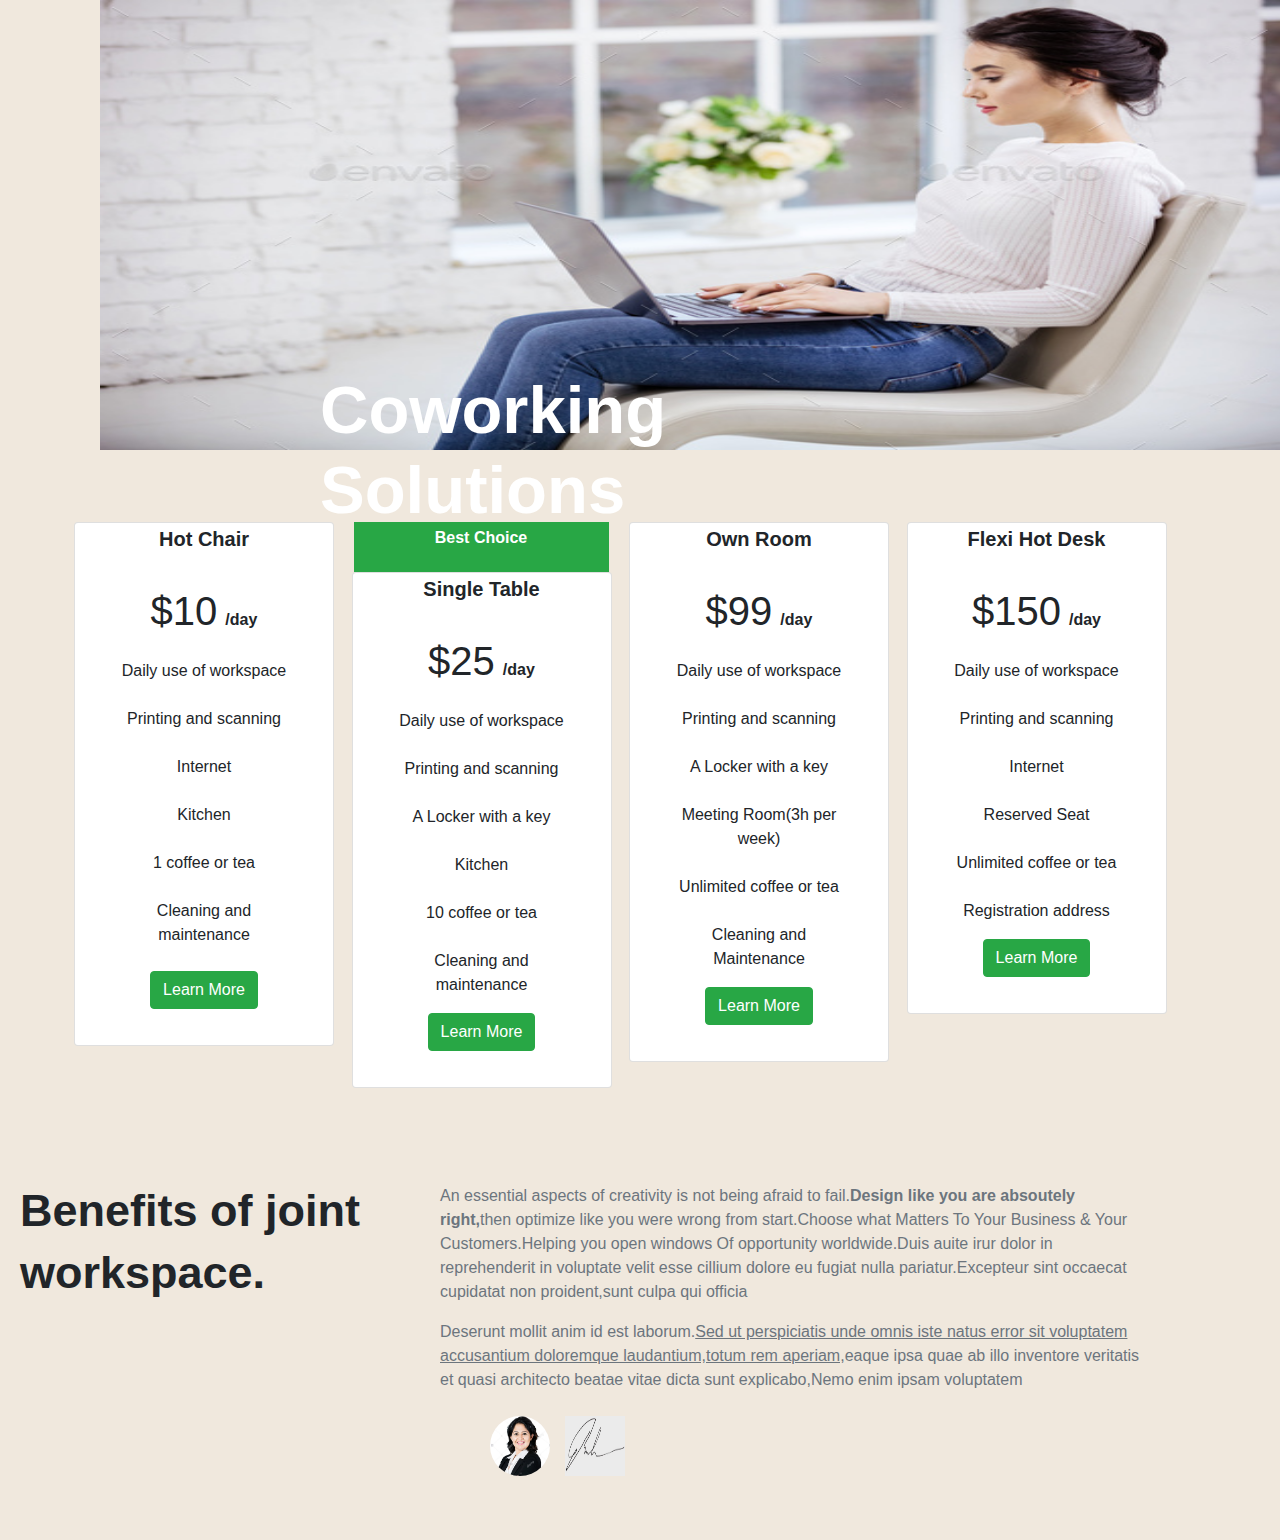
==== Pricing_table.html @ 1eaa3ab8 "Update Pricing_table.html" ====
<html>
<head>
	
	<meta charset="utf-8">
    <meta http-equiv="X-UA-Compatible" content="IE=edge">
    <meta name="viewport" content="width=device-width, initial-scale=1">
	<link rel="stylesheet" href="Pricing.css">
    <link rel="stylesheet" href="https://maxcdn.bootstrapcdn.com/bootstrap/4.5.2/css/bootstrap.min.css">
    <script src="https://ajax.googleapis.com/ajax/libs/jquery/3.5.1/jquery.min.js"></script>
    <script src="https://cdnjs.cloudflare.com/ajax/libs/popper.js/1.16.0/umd/popper.min.js"></script>
    <script src="https://maxcdn.bootstrapcdn.com/bootstrap/4.5.2/js/bootstrap.min.js"></script>
	<title>Pricing_table</title>
</head>
	
<body>
<img src="girl.jpg"class="img-responsive"></img>
<div class=" text-white font-weight-bold hearderset"> <h1>Coworking Solutions</h1> </div>
<div class="container mb-5 mt-5">
    <div class="row mx-0 pricing card-deck flex-column flex-md-row mb-4">
	<div class="col-12 col-sm-3 col-md-3 col-lg-3 col-xl-3 p-4">
	<div class="card car-pricing text-center px-3 mb-4">
	<span class="h5 font-weight-bold  mx-auto px-4 py-1 rounded-bottom bg-transparent text-black"><strong>Hot Chair</strong></span>
	
	<div class="bg-transparent pt-4 boarder-0">
	<h1 class="h1 font-weight-normal text-center mb-0" data-pricing-value="6">$<span class="price">10</span><span class="h6 font-weight-bold text-black ml-2"><b>/day</b></span></h1>
	
	</div>
	<div class="card-body pt-0">
     <ul class="list-unstyled mb-4"><br>
          <li>Daily use of workspace</li><br>
		   <li>Printing and scanning</li><br>	
		    <li>Internet</li><br>	
			 <li>Kitchen</li><br>	
			  <li>1 coffee or tea</li><br>	
			   <li>Cleaning and maintenance</li>	
      </ul>
	   <button type="button" class="btn btn-success mb-3">Learn More</button>
	   </div>
	   </div>
	   </div>

    	<div class="col-12 col-sm-3 col-md-3 col-lg-3 col-xl-3 p-4">
	   <div class=" temp mx-auto px-4 py-1 mb-0 bg-success text-center text-white font-weight-bold">Best Choice</div>
	<div class="card car-pricing text-center px-3 mb-4">
	<span class="h5 font-weight-bold  mx-auto px-4 py-1 rounded-bottom bg-transparent text-black"><strong>Single Table</strong></span>
	
	<div class="bg-transparent pt-4 boarder-0">
	<h1 class="h1 font-weight-normal text-center mb-0" data-pricing-value="6">$<span class="price">25</span><span class="h6 font-weight-bold text-black ml-2"><b>/day</b></span></h1>
	
	</div>
	<div class="card-body pt-0">
     <ul class="list-unstyled"><br>
          <li>Daily use of workspace</li><br>	 
		   <li>Printing and scanning</li><br>	
		    <li>A Locker with a key</li><br>	
			 <li>Kitchen</li><br>	
			  <li>10 coffee or tea</li><br>
			   <li>Cleaning and maintenance</li>	
      </ul>
	   <button type="button" class="btn btn-success mb-3">Learn More</button>
	   </div>
	   </div>
	   </div>
	
	<div class="col-12 col-sm-3 col-md-3 col-lg-3 col-xl-3 p-4">
	<div class="card car-pricing text-center px-3 mb-4">
    <span class="h5 font-weight-bold mx-auto px-4 py-1 rounded-bottom bg-transparent text-black"><strong>Own Room</strong></span>
	
	<div class="bg-transparent pt-4 boarder-0">
	<h1 class="h1 font-weight-normal text-center mb-0" data-pricing-value="6">$<span class="price">99</span><span class="h6 font-weight-bold text-black ml-2"><b>/day</b></span></h1>
	
	</div>
	<div class="card-body pt-0">
     <ul class="font-weight-normal list-unstyled"><br>
          <li>Daily use of workspace</li><br>	 
		   <li>Printing and scanning</li><br>	
		    <li>A Locker with a key</li><br>	
			 <li>Meeting Room(3h per week)</li><br>
			  <li>Unlimited coffee or tea</li><br>	
			   <li>Cleaning and Maintenance</li>	
      </ul>
	   <button type="button" class="btn btn-success mb-3">Learn More</button>
	   </div>
	   </div>
	   </div>

	<div class="col-12 col-sm-3 col-md-3 col-lg-3 col-xl-3 p-4">
	<div class="card car-pricing text-center px-3 mb-4">
	<span class="h5 font-weight-bold mx-auto px-4 py-1 rounded-bottom bg-transparent text-black"><strong>Flexi Hot Desk</strong></span>
	
	<div class="bg-transparent pt-4 boarder-0">
	<h1 class="h1 font-weight-normal text-center mb-0" data-pricing-value="6">$<span class="price">150</span><span class="h6 font-weight-bold text-black ml-2"><b>/day</b></span></h1>
	
	</div>
	<div class="card-body pt-0">
     <ul class="list-unstyled"><br>
          <li>Daily use of workspace</li><br>	 
		   <li>Printing and scanning</li><br>
		    <li>Internet</li><br>	
			 <li>Reserved Seat</li><br>
			  <li>Unlimited coffee or tea</li><br>	
			   <li>Registration address</li>	
      </ul>
	   <button type="button" class="btn btn-success mb-3">Learn More</button>
	   
	   </div>
	   </div>
	   </div>
	   </div>
	  <div class="container mt-5">
	    <div class="row">
	     <div class="col-md-4"> 
	       <b><h1 class="second"><strong>Benefits of joint</h1>
		   <h1 class="third">workspace.</strong></h1></b>
	     </div>
		 <div class="col-md-8">
		 <p class="text-secondary">An essential aspects of creativity is not being afraid to fail.<b>Design like you are absoutely right,</b>then optimize like you were wrong from start.Choose what Matters To Your Business & Your Customers.Helping you open windows Of opportunity worldwide.Duis auite irur dolor in reprehenderit in voluptate velit esse cillium dolore eu fugiat nulla pariatur.Excepteur sint occaecat cupidatat non proident,sunt culpa qui officia</p>
	     <p class="text-secondary">Deserunt mollit anim id est laborum.<u>Sed ut perspiciatis unde omnis iste natus error sit voluptatem accusantium doloremque laudantium,totum rem aperiam,</u>eaque ipsa quae ab illo inventore veritatis et quasi architecto beatae vitae dicta sunt explicabo,Nemo enim ipsam voluptatem
         <br>
         <br><img src="emp.jpg" class="five"></img><img src="sign2.jpg" class="six"></img>		 		 
		 </div>
	  </div>
	   </div>
	   </div>
</body>
</html>
---- Pricing.css ----
.btn{
	border-radius : 25px;
}

img{
	height:450px; 
	width:1200px;
	position:relative;
	left:100px;
}

body{
	
	background-image : url("ice.png");
	background-repeat : repeat;
}

.container{
	position:relative;
	right:40px;
}
	
.card{
	position:relative;
	right:10px;
	width : 260px;
}
.c{
	text-align: right;
}

.hearderset h1{
	font-size : 67px;
	font-weight : bold;
	position : absolute;
	top : 50%;
	left : 50%;
	transform : translate(-50%,-50%);
}
.temp{
	width : 255px;
	height : 50px;
	position : relative;
	right : 20px;
	left :7px;
	
}

.five{
	position : relative;
	border-radius : 50%;
	height : 60px;
	width : 60px;
	left : 50px;
}
.second{
	font-size:45px;
}
.third{
	font-size:45px;
}
.six{
	position : relative;
	height : 60px;
	width : 60px;
	left : 65px;
}
.col-md-8{
	left : 50px;
}
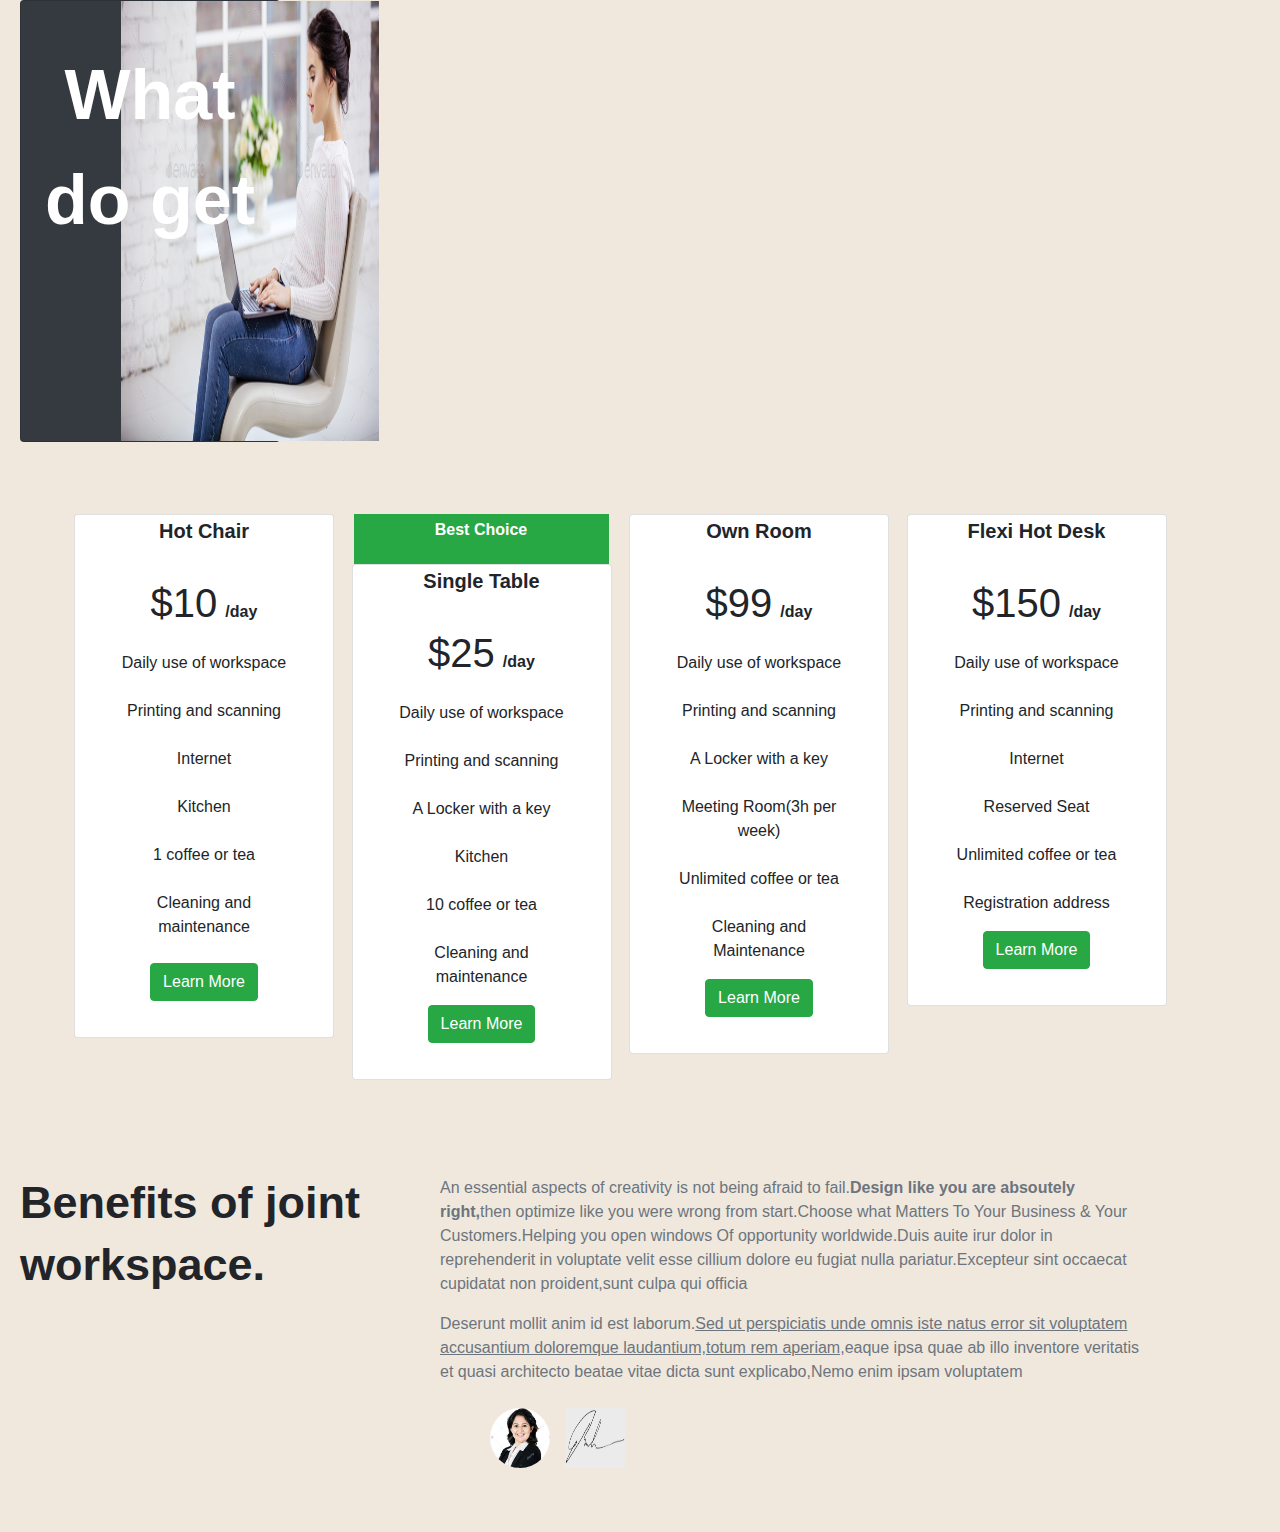
==== commit abe22648: "Update Pricing_table.html" ====
--- a/Pricing_table.html
+++ b/Pricing_table.html
@@ -13,8 +13,19 @@
 </head>
 	
 <body>
-<img src="girl.jpg"class="img-responsive"></img>
-<div class=" text-white font-weight-bold hearderset"> <h1>Coworking Solutions</h1> </div>
+<div class="container">
+		<div class="row">
+			<div class="card bg-dark text-white">
+				<img class="pic3" src="girl.jpg" alt="Card image" style=" width:100% ; height: 440px;">
+				<div class="card-img-overlay">
+				  <p class="card-text" style="font-size:  70px; text-align: center; margin-top: 10%;"><strong> What do get</strong></p>
+				</div>
+			</div>
+</div>
+</div>
+</div>
+</div>
+</div>
 <div class="container mb-5 mt-5">
     <div class="row mx-0 pricing card-deck flex-column flex-md-row mb-4">
 	<div class="col-12 col-sm-3 col-md-3 col-lg-3 col-xl-3 p-4">
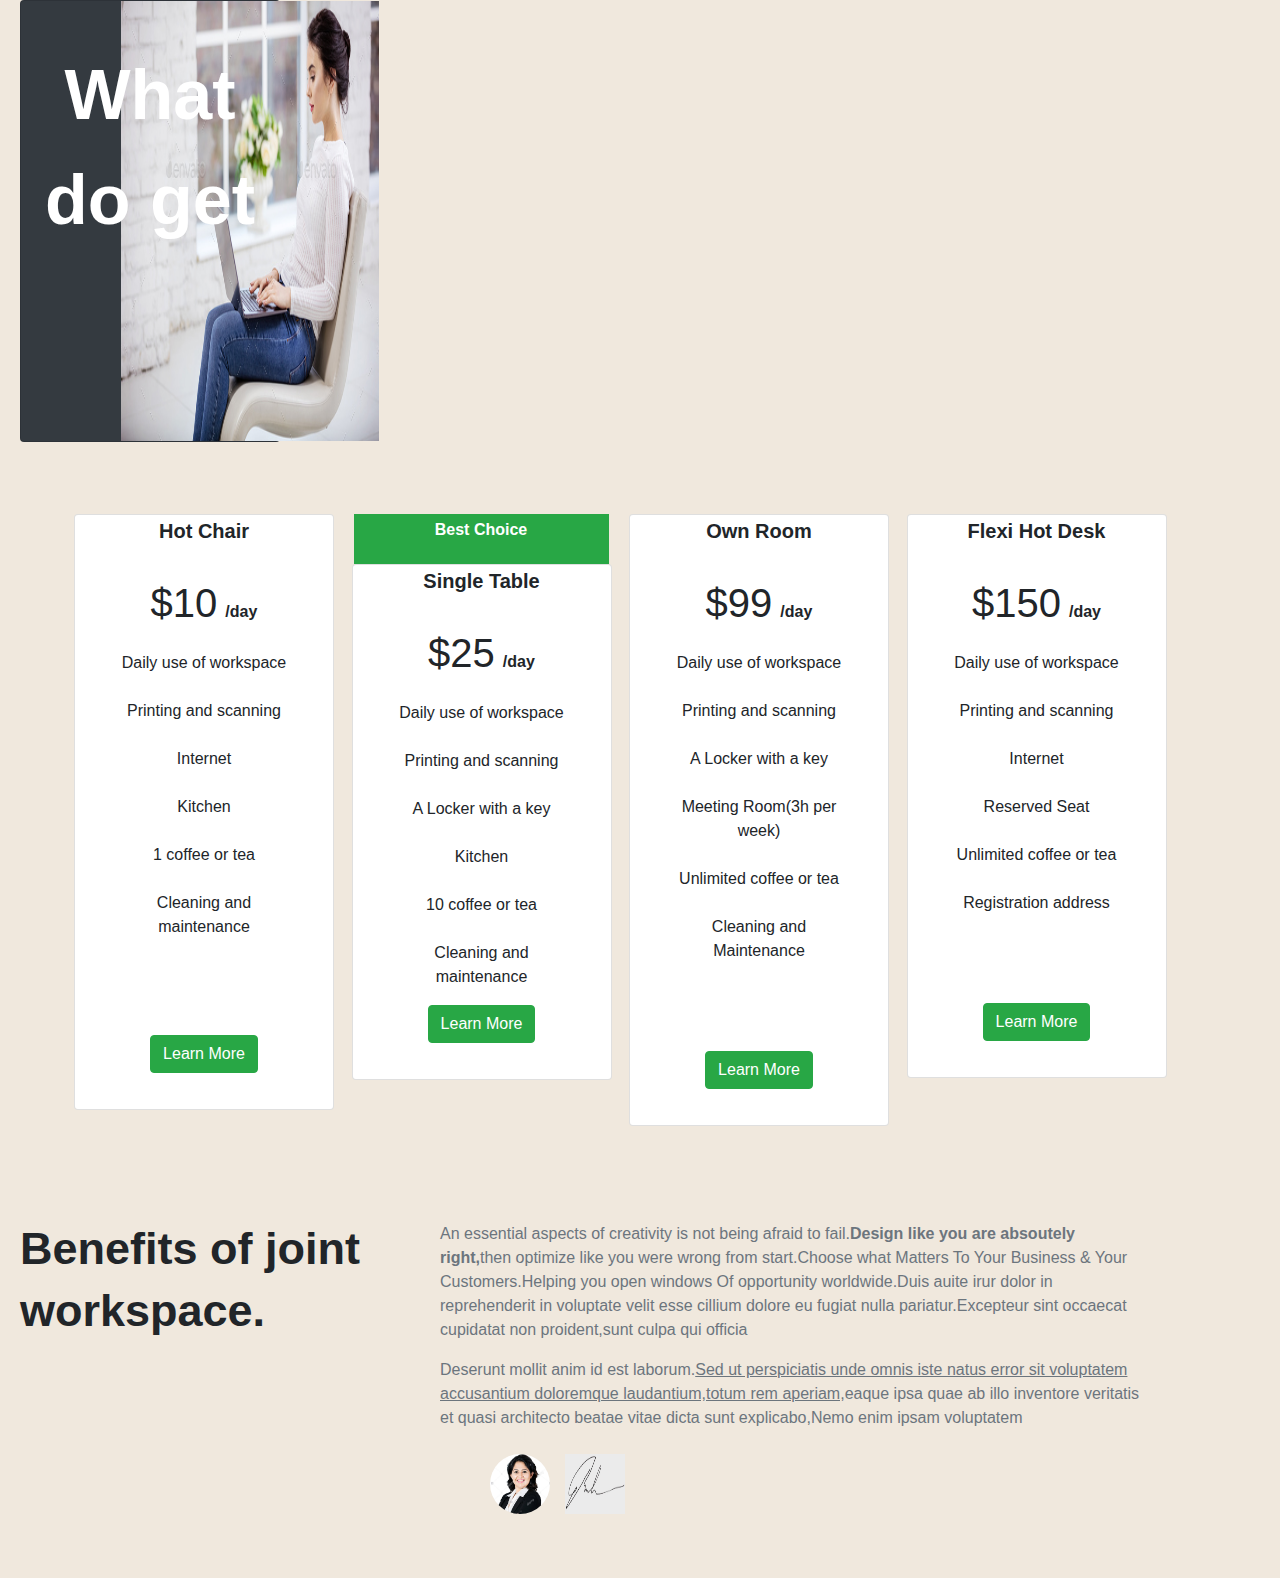
==== commit 0a04a49c: "Update Pricing_table.html" ====
--- a/Pricing_table.html
+++ b/Pricing_table.html
@@ -43,7 +43,7 @@
 		    <li>Internet</li><br>	
 			 <li>Kitchen</li><br>	
 			  <li>1 coffee or tea</li><br>	
-			   <li>Cleaning and maintenance</li>	
+			   <li>Cleaning and maintenance</li>	<br><br><br>
       </ul>
 	   <button type="button" class="btn btn-success mb-3">Learn More</button>
 	   </div>
@@ -88,7 +88,7 @@
 		    <li>A Locker with a key</li><br>	
 			 <li>Meeting Room(3h per week)</li><br>
 			  <li>Unlimited coffee or tea</li><br>	
-			   <li>Cleaning and Maintenance</li>	
+			   <li>Cleaning and Maintenance</li>	<br><br><br>
       </ul>
 	   <button type="button" class="btn btn-success mb-3">Learn More</button>
 	   </div>
@@ -110,7 +110,7 @@
 		    <li>Internet</li><br>	
 			 <li>Reserved Seat</li><br>
 			  <li>Unlimited coffee or tea</li><br>	
-			   <li>Registration address</li>	
+			   <li>Registration address</li>	<br><br><br>
       </ul>
 	   <button type="button" class="btn btn-success mb-3">Learn More</button>
 	   
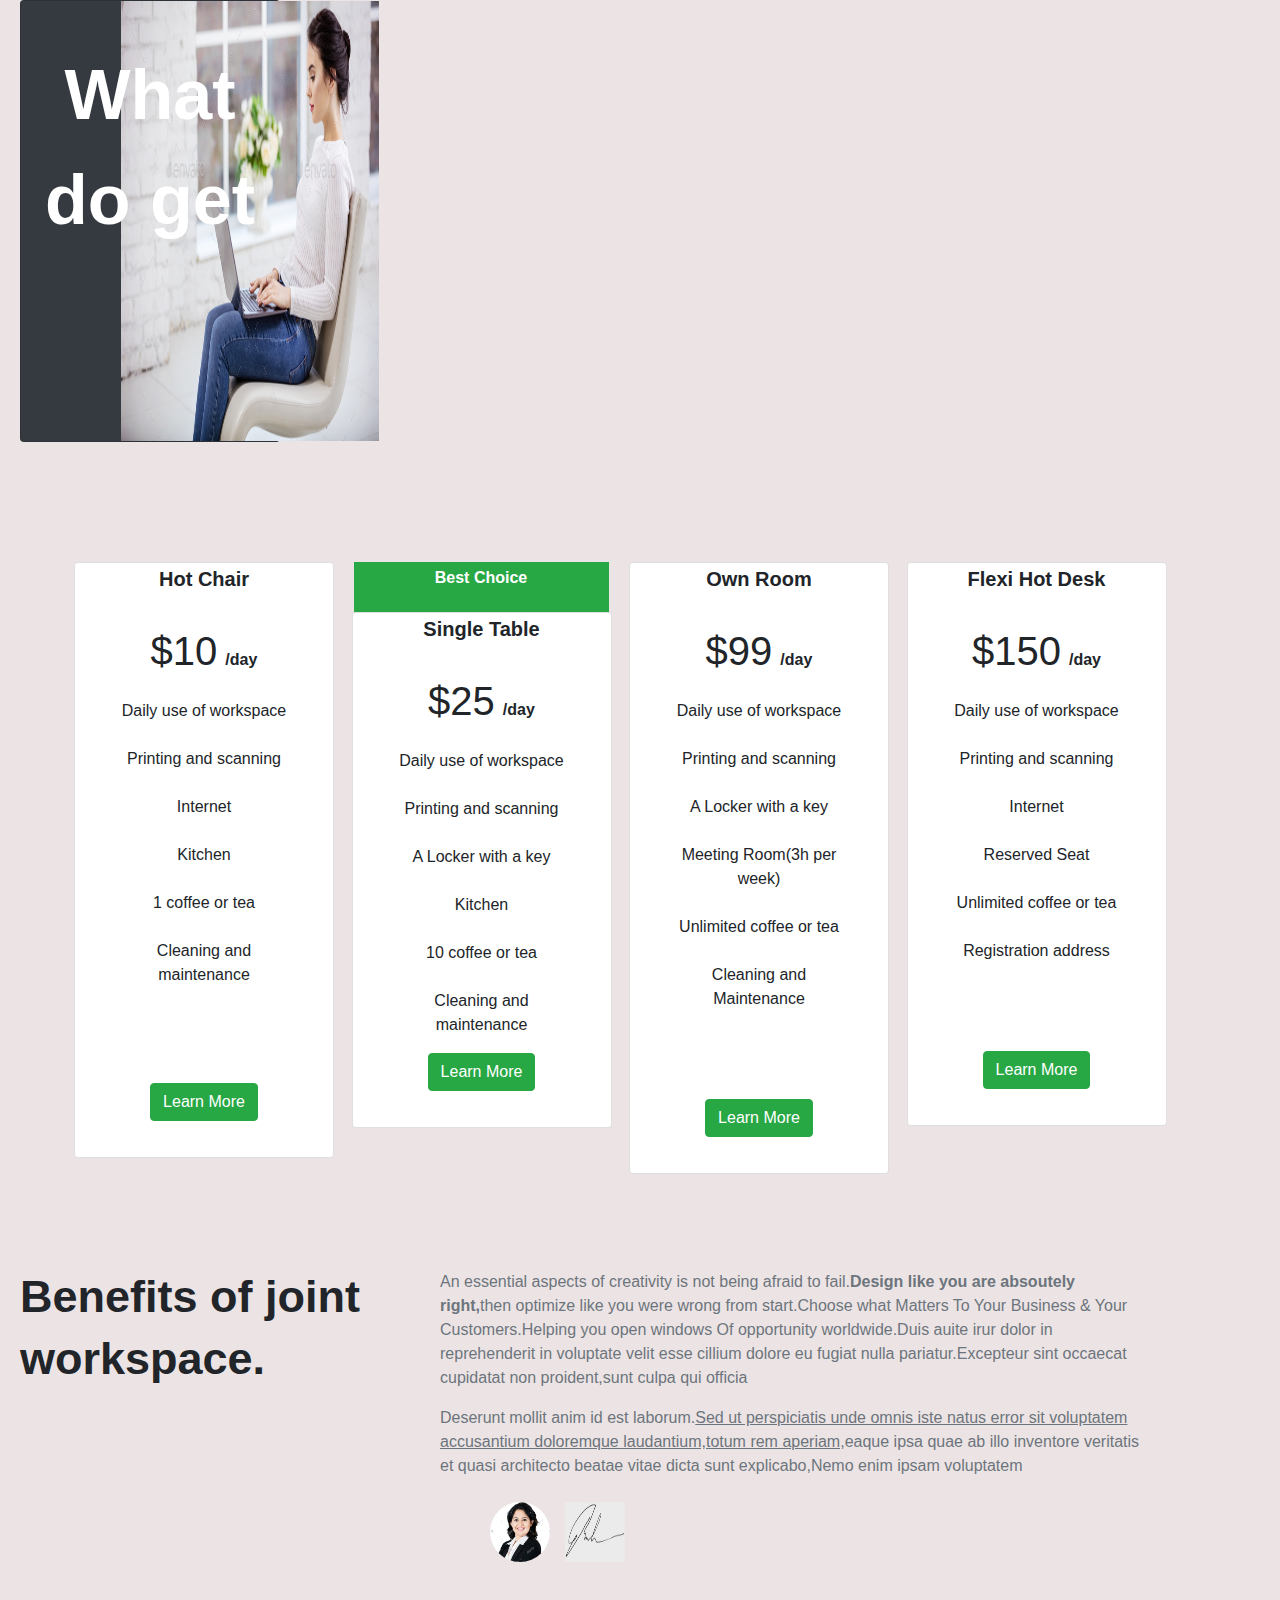
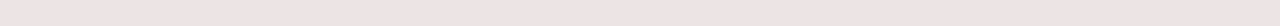
==== commit 7f682aa0: "Update Pricing_table.html" ====
--- a/Pricing_table.html
+++ b/Pricing_table.html
@@ -2,21 +2,24 @@
 <head>
 	
 	<meta charset="utf-8">
-    <meta http-equiv="X-UA-Compatible" content="IE=edge">
-    <meta name="viewport" content="width=device-width, initial-scale=1">
+    	<meta http-equiv="X-UA-Compatible" content="IE=edge">
+    	<meta name="viewport" content="width=device-width, initial-scale=1">
 	<link rel="stylesheet" href="Pricing.css">
-    <link rel="stylesheet" href="https://maxcdn.bootstrapcdn.com/bootstrap/4.5.2/css/bootstrap.min.css">
-    <script src="https://ajax.googleapis.com/ajax/libs/jquery/3.5.1/jquery.min.js"></script>
-    <script src="https://cdnjs.cloudflare.com/ajax/libs/popper.js/1.16.0/umd/popper.min.js"></script>
-    <script src="https://maxcdn.bootstrapcdn.com/bootstrap/4.5.2/js/bootstrap.min.js"></script>
+    	<link rel="stylesheet" href="https://maxcdn.bootstrapcdn.com/bootstrap/4.5.2/css/bootstrap.min.css">
+    	<script src="https://ajax.googleapis.com/ajax/libs/jquery/3.5.1/jquery.min.js"></script>
+    	<script src="https://cdnjs.cloudflare.com/ajax/libs/popper.js/1.16.0/umd/popper.min.js"></script>
+    	<script src="https://maxcdn.bootstrapcdn.com/bootstrap/4.5.2/js/bootstrap.min.js"></script>
 	<title>Pricing_table</title>
 </head>
 	
 <body>
-<div class="container">
+<link rel="stylesheet" href="pricing.css">
+<body>
+    <style type="text/css"> body { background: #ece4e4 ; } </style>
+	<div class="container">
 		<div class="row">
 			<div class="card bg-dark text-white">
-				<img class="pic3" src="girl.jpg" alt="Card image" style=" width:100% ; height: 440px;">
+				<img src="girl.jpg" alt="Card image" style=" width:100% ; height: 440px;">
 				<div class="card-img-overlay">
 				  <p class="card-text" style="font-size:  70px; text-align: center; margin-top: 10%;"><strong> What do get</strong></p>
 				</div>
@@ -26,6 +29,9 @@
 </div>
 </div>
 </div>
+ <br>
+ <br>
+
 <div class="container mb-5 mt-5">
     <div class="row mx-0 pricing card-deck flex-column flex-md-row mb-4">
 	<div class="col-12 col-sm-3 col-md-3 col-lg-3 col-xl-3 p-4">
@@ -43,7 +49,7 @@
 		    <li>Internet</li><br>	
 			 <li>Kitchen</li><br>	
 			  <li>1 coffee or tea</li><br>	
-			   <li>Cleaning and maintenance</li>	<br><br><br>
+			   <li>Cleaning and maintenance</li><br><br><br>
       </ul>
 	   <button type="button" class="btn btn-success mb-3">Learn More</button>
 	   </div>
@@ -88,7 +94,7 @@
 		    <li>A Locker with a key</li><br>	
 			 <li>Meeting Room(3h per week)</li><br>
 			  <li>Unlimited coffee or tea</li><br>	
-			   <li>Cleaning and Maintenance</li>	<br><br><br>
+			   <li>Cleaning and Maintenance</li><br><br><br>
       </ul>
 	   <button type="button" class="btn btn-success mb-3">Learn More</button>
 	   </div>
@@ -110,7 +116,7 @@
 		    <li>Internet</li><br>	
 			 <li>Reserved Seat</li><br>
 			  <li>Unlimited coffee or tea</li><br>	
-			   <li>Registration address</li>	<br><br><br>
+			   <li>Registration address</li><br><br><br>
       </ul>
 	   <button type="button" class="btn btn-success mb-3">Learn More</button>
 	   
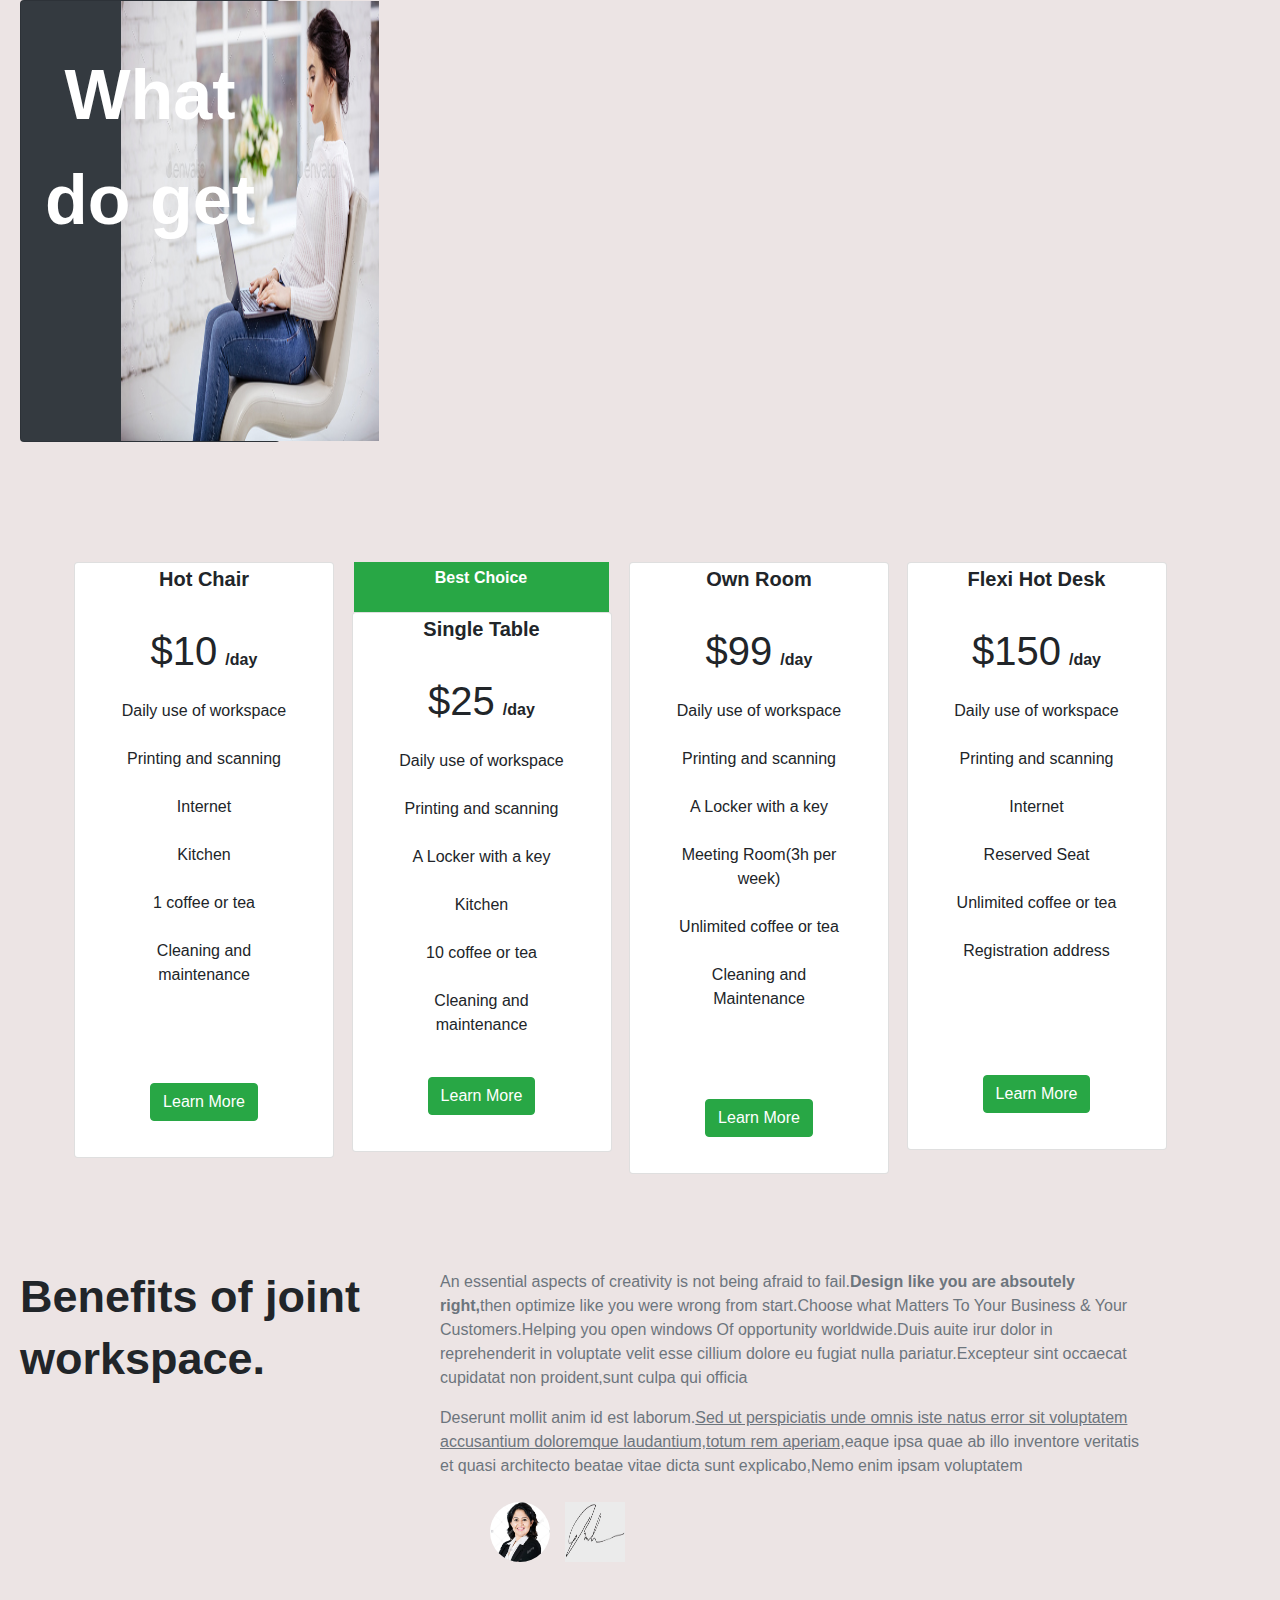
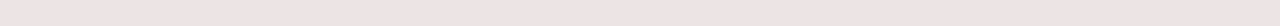
==== commit 194a0e04: "Update Pricing_table.html" ====
--- a/Pricing_table.html
+++ b/Pricing_table.html
@@ -72,7 +72,7 @@
 		    <li>A Locker with a key</li><br>	
 			 <li>Kitchen</li><br>	
 			  <li>10 coffee or tea</li><br>
-			   <li>Cleaning and maintenance</li>	
+			   <li>Cleaning and maintenance</li><br>	
       </ul>
 	   <button type="button" class="btn btn-success mb-3">Learn More</button>
 	   </div>
@@ -116,7 +116,7 @@
 		    <li>Internet</li><br>	
 			 <li>Reserved Seat</li><br>
 			  <li>Unlimited coffee or tea</li><br>	
-			   <li>Registration address</li><br><br><br>
+			   <li>Registration address</li><br><br><br><br>
       </ul>
 	   <button type="button" class="btn btn-success mb-3">Learn More</button>
 	   
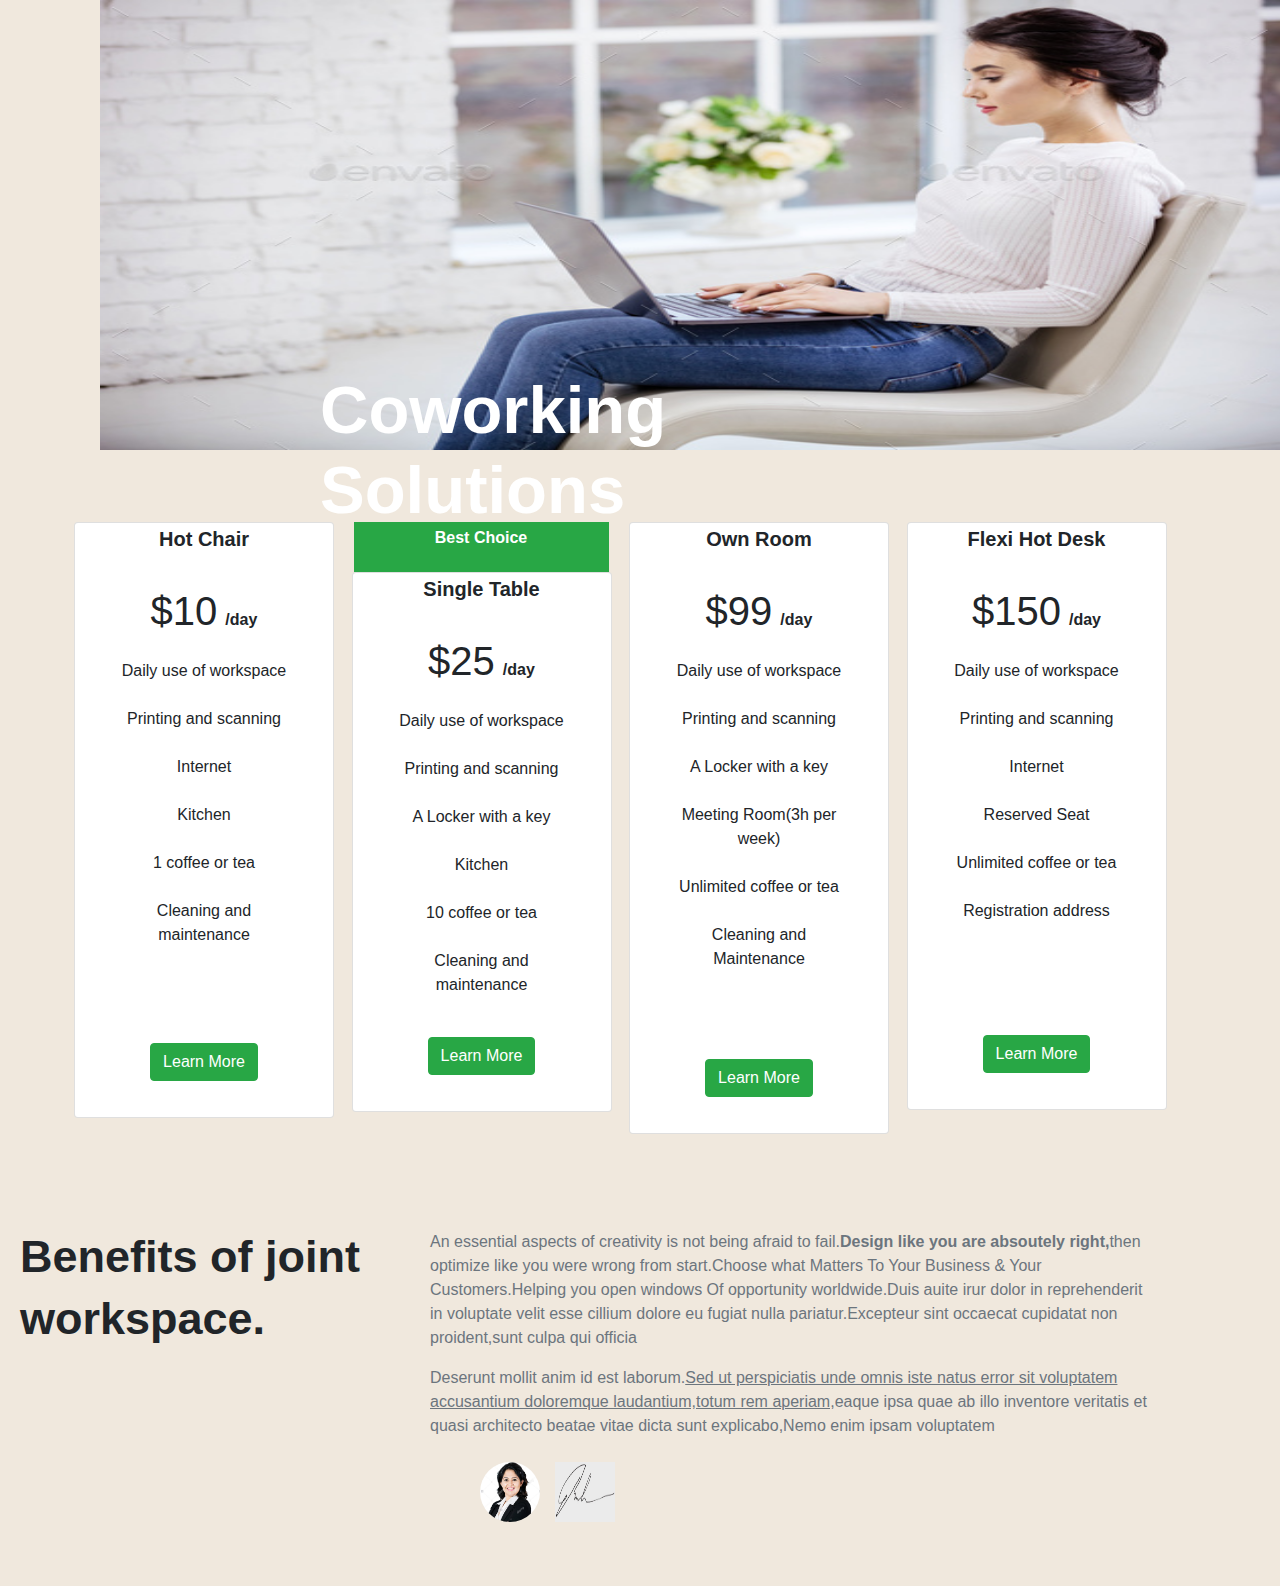
==== commit bb58aea8: "Update Pricing_table.html" ====
--- a/Pricing_table.html
+++ b/Pricing_table.html
@@ -13,24 +13,8 @@
 </head>
 	
 <body>
-<link rel="stylesheet" href="pricing.css">
-<body>
-    <style type="text/css"> body { background: #ece4e4 ; } </style>
-	<div class="container">
-		<div class="row">
-			<div class="card bg-dark text-white">
-				<img src="girl.jpg" alt="Card image" style=" width:100% ; height: 440px;">
-				<div class="card-img-overlay">
-				  <p class="card-text" style="font-size:  70px; text-align: center; margin-top: 10%;"><strong> What do get</strong></p>
-				</div>
-			</div>
-</div>
-</div>
-</div>
-</div>
-</div>
- <br>
- <br>
+<img src="girl.jpg"class="img-responsive"></img>
+<div class=" text-white font-weight-bold hearderset"> <h1>Coworking Solutions</h1> </div>
 
 <div class="container mb-5 mt-5">
     <div class="row mx-0 pricing card-deck flex-column flex-md-row mb-4">
@@ -125,12 +109,12 @@
 	   </div>
 	   </div>
 	  <div class="container mt-5">
-	    <div class="row">
-	     <div class="col-md-4"> 
+	    <div class="row no-gutters">
+	     <div class="col-md-4 col-md-4 col-12"> 
 	       <b><h1 class="second"><strong>Benefits of joint</h1>
 		   <h1 class="third">workspace.</strong></h1></b>
 	     </div>
-		 <div class="col-md-8">
+		 <div class="col-md-8 col-md-6 col-12">
 		 <p class="text-secondary">An essential aspects of creativity is not being afraid to fail.<b>Design like you are absoutely right,</b>then optimize like you were wrong from start.Choose what Matters To Your Business & Your Customers.Helping you open windows Of opportunity worldwide.Duis auite irur dolor in reprehenderit in voluptate velit esse cillium dolore eu fugiat nulla pariatur.Excepteur sint occaecat cupidatat non proident,sunt culpa qui officia</p>
 	     <p class="text-secondary">Deserunt mollit anim id est laborum.<u>Sed ut perspiciatis unde omnis iste natus error sit voluptatem accusantium doloremque laudantium,totum rem aperiam,</u>eaque ipsa quae ab illo inventore veritatis et quasi architecto beatae vitae dicta sunt explicabo,Nemo enim ipsam voluptatem
          <br>
